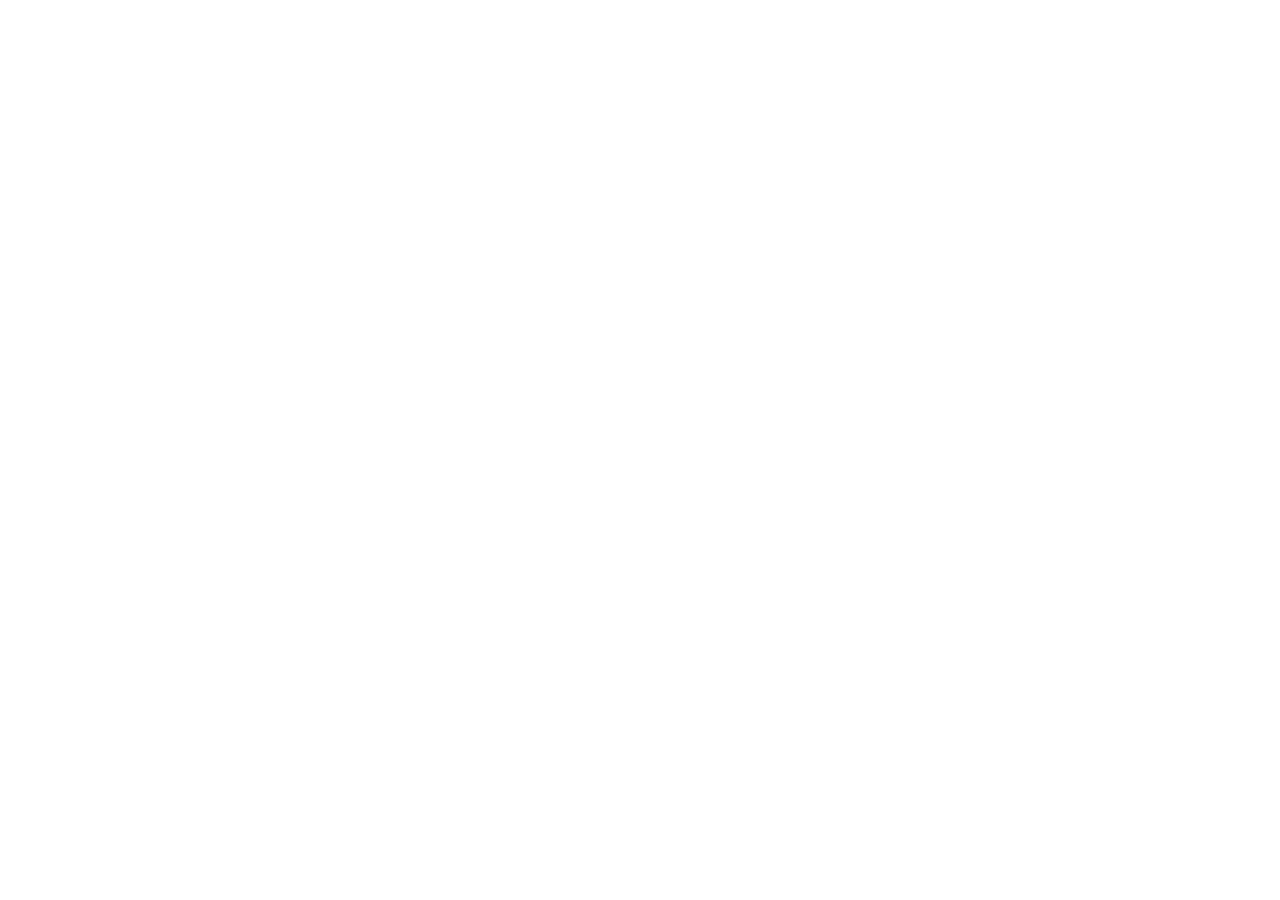
==== index.html @ c09a97b2 "Add quiz game HTML, CSS, and JS files" ====
<!DOCTYPE html>
<html lang="en">
<head>
  <meta charset="UTF-8">
  <meta name="viewport" content="width=device-width, initial-scale=1.0">
  <title>Quiz Game</title>
  <link rel="stylesheet" href="style.css">
</head>
<body>

</body>
</html>
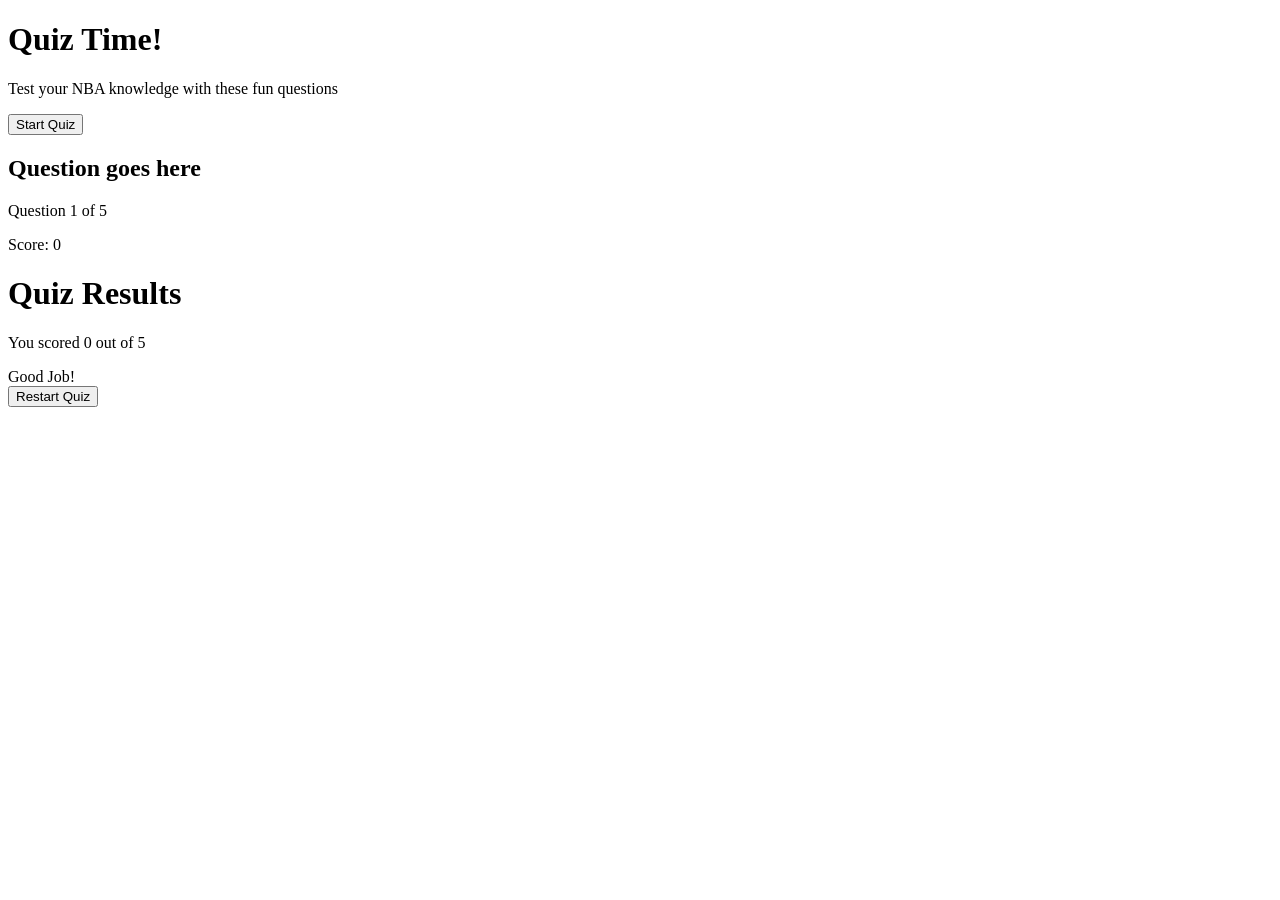
==== commit cafdce29: "Cleanup duplicate folders and add project files" ====
--- a/index.html
+++ b/index.html
@@ -1,12 +1,54 @@
 <!DOCTYPE html>
 <html lang="en">
 <head>
-  <meta charset="UTF-8">
-  <meta name="viewport" content="width=device-width, initial-scale=1.0">
+  <meta charset="UTF-8" />
+  <meta name="viewport" content="width=device-width, initial-scale=1.0" />
   <title>Quiz Game</title>
-  <link rel="stylesheet" href="style.css">
+  <link rel="stylesheet" href="style.css"/>
 </head>
+
 <body>
+  <div class="container">
+    <div class="screen active" id="start-screen">
+      <h1>Quiz Time!</h1>
+      <p>Test your NBA knowledge with these fun questions</p>
+      <button id="start-btn">Start Quiz</button>
+    </div>
 
+    <div class="screen" id="quiz-screen">
+      
+        <div class="quiz-header">
+          <h2 id="question-text">Question goes here</h2>
+          <div class="quiz-info">
+            <p>
+              Question <span id="current-question">1</span> of <span>5</span>
+            </p>
+
+            <p>
+              Score: <span id="score">0</span>
+            </p>
+        
+          </div>
+        </div>
+
+        <div id="answers-container" class="answers-container"> 
+          <!-- Answer Buttons will be inserted here from js code -->
+        </div>
+
+        <div class="progress-bar">
+          <div id="progress" class="progress"></div>
+        </div>
+    </div>
+
+    <div id="result-screen" class="screen">
+      <h1>Quiz Results</h1>
+      <div class="result-info">
+        <p>You scored <span id="final-score">0</span> out of <span id="max-score">5</span></span></p>
+        
+        <div id="result-message">Good Job!</div>
+      </div>
+      <button id="restart-btn">Restart Quiz</button>
+    </div>
+  </div>
 </body>
 </html>
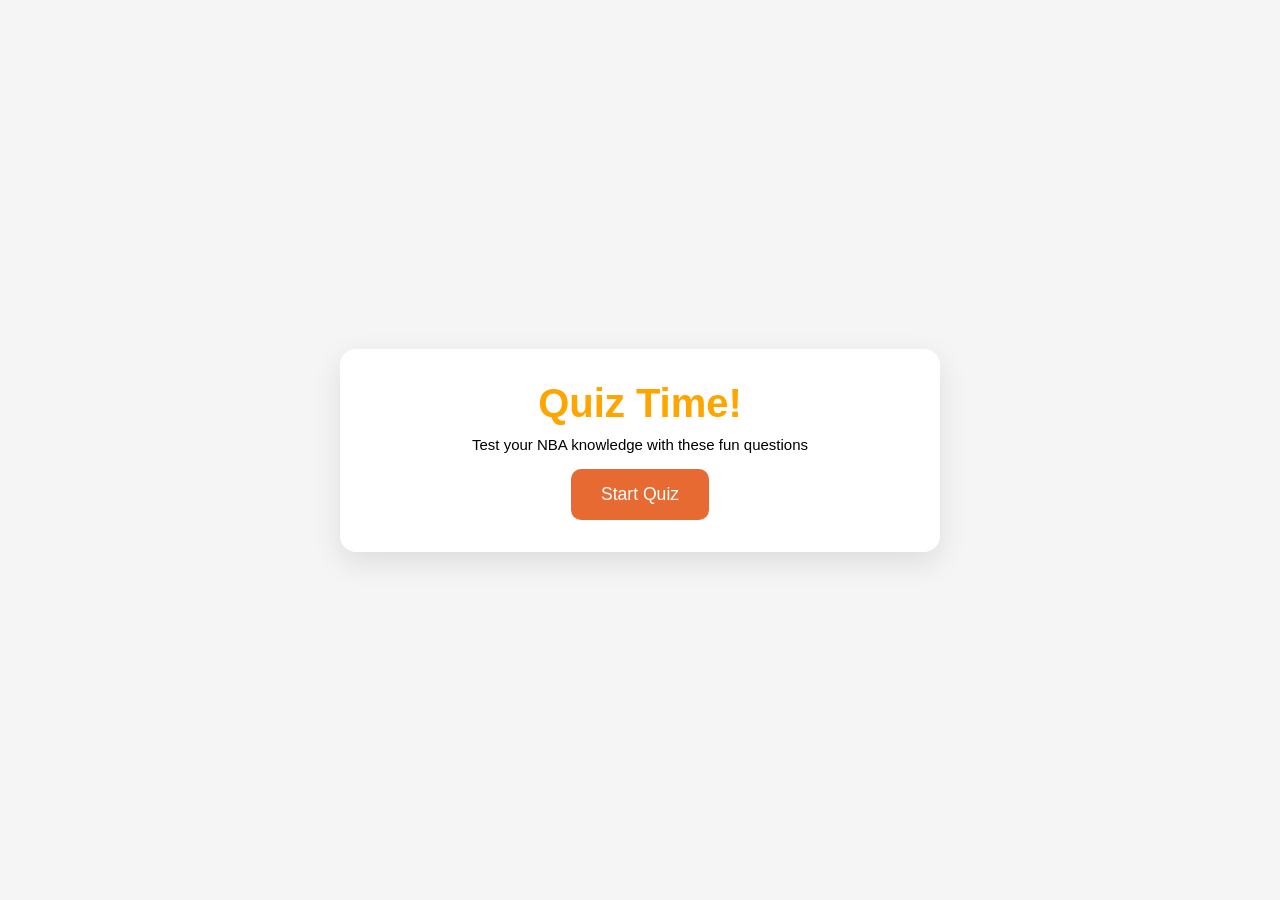
==== commit 6d119aa9: "styled screens and answer bar" ====
--- a/index.html
+++ b/index.html
@@ -21,7 +21,7 @@
           <h2 id="question-text">Question goes here</h2>
           <div class="quiz-info">
             <p>
-              Question <span id="current-question">1</span> of <span>5</span>
+              Question <span id="current-question">1</span> of <span id="max-score">5</span>
             </p>
 
             <p>
--- a/style.css
+++ b/style.css
@@ -0,0 +1,161 @@
+/* Basic Reset */
+* {
+  margin: 0;
+  padding: 0;
+  box-sizing: border-box;
+}
+
+body {
+  background: whitesmoke;
+  display: flex;
+  justify-content: center;
+  align-items: center;
+  min-height: 100vh;
+  padding: 1rem;
+  font-family: sans-serif;
+}
+
+.container {
+  background-color: white;
+  border-radius: 1rem;
+  box-shadow: 0 10px 30px rgba(0, 0, 0, 0.1);
+  width: 100%;
+  max-width: 600px;
+  overflow: hidden;
+  position: relative;
+}
+
+/* SCREENS */
+
+.screen {
+  display: none;
+  padding: 2rem;
+  text-align: center;
+}
+
+.screen.active {
+  display: block;
+}
+
+/* START SCREEN */
+#start-screen h1{
+  color: orange;
+  margin-bottom: 10px;
+  font-size: 2.5rem;
+  font-weight: bold;
+}
+
+#start-screen p {
+  font-size: 15px;
+  margin-bottom: 1rem;
+}
+
+.quiz-header {
+  margin-bottom: 2rem;
+}
+
+#question-text {
+  color: black;
+  font-size: 1.5rem;
+  margin-bottom: 1rem;
+  line-height: 1.4;
+}
+
+.quiz-info {
+  display: flex;
+  justify-content: space-between;
+  color: #666;
+  margin-bottom: 10px;
+  font-size: 1rem;
+}
+
+.answers-container {
+  display: flex;
+  flex-direction: column;
+  gap: 10px;
+  margin-bottom: 25px;
+}
+
+.answer-btn {
+  background-color: #f8f0e5;
+  color: #333;
+  border: 2px solid #eadbc8;
+  border-radius: 10px;
+  padding: 1rem;
+  cursor: pointer;
+  text-align: left;
+  transition: all 0.3s ease;
+} 
+
+.answer-btn:hover {
+  background-color: #eadbc8;
+  border-color: #dac0ae;
+}
+
+.answer-btn.correct {
+  background-color: #e6fff0;
+  border-color: #a3f0c4;
+  color: #28a745;
+}
+
+.answer-btn.incorrect {
+  background-color: #fff0f0;
+  border-color: #ffbdbd;
+  color: #dc3545;
+}
+
+.progress-bar {
+  height: 10px;
+  background-color: #f8f0e5;
+  border-radius: 5px;
+  overflow: hidden;
+  margin-top: 20px;
+}
+
+.progress {
+  height: 100%;
+  background-color: #e86a33;
+  width: 0%;
+  transition: width 0.3s ease;
+}
+
+/* RESULT SCREEN*/
+
+#result-screen h1 {
+  color: #e86a33;
+  margin-bottom: 30px;
+}
+
+.result-info {
+  background-color: #f8f0e5;
+  border-radius: 10px;
+  padding: 10px;
+  margin-bottom: 30px;
+}
+
+.result-info p {
+  font-size: 1.2rem;
+  color: #333;
+  margin-bottom: 1rem;
+}
+
+#result-message {
+  font-size: 1.5rem;
+  font-weight: 600;
+  color: #e86a33;
+}
+
+button {
+  background-color: #e86a33;
+  color: white;
+  border: none;
+  border-radius: 10px;
+  padding: 15px 30px;
+  font-size: 1.1rem;
+  cursor: pointer;
+  transition: background-color 0.3s ease;
+}
+
+button:hover {
+  background-color: #d45b28;
+}
